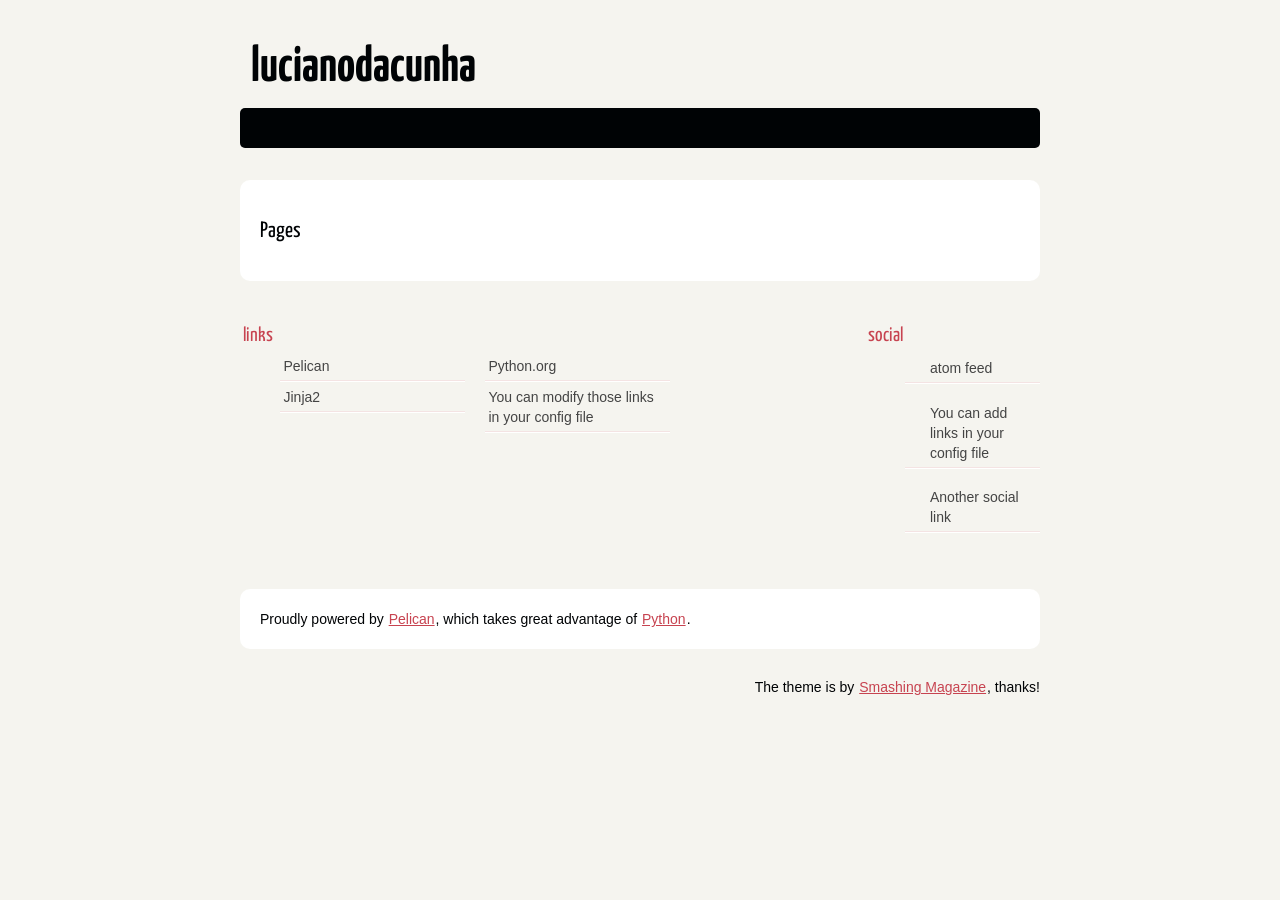
==== index.html @ 87c181a1 "Generate Pelican site" ====
<!DOCTYPE html>
<html lang="pt">
<head>
        <meta charset="utf-8" />
        <title>lucianodacunha</title>
        <link rel="stylesheet" href="/theme/css/main.css" />
        <link href="/feeds/all.atom.xml" type="application/atom+xml" rel="alternate" title="lucianodacunha Atom Feed" />

        <!--[if IE]>
            <script src="https://html5shiv.googlecode.com/svn/trunk/html5.js"></script>
        <![endif]-->
</head>

<body id="index" class="home">
        <header id="banner" class="body">
                <h1><a href="/">lucianodacunha </a></h1>
                <nav><ul>
                </ul></nav>
        </header><!-- /#banner -->
<section id="content" class="body">
<h2>Pages</h2>
</section>
        <section id="extras" class="body">
                <div class="blogroll">
                        <h2>links</h2>
                        <ul>
                            <li><a href="http://getpelican.com/">Pelican</a></li>
                            <li><a href="http://python.org/">Python.org</a></li>
                            <li><a href="http://jinja.pocoo.org/">Jinja2</a></li>
                            <li><a href="#">You can modify those links in your config file</a></li>
                        </ul>
                </div><!-- /.blogroll -->
                <div class="social">
                        <h2>social</h2>
                        <ul>
                            <li><a href="/feeds/all.atom.xml" type="application/atom+xml" rel="alternate">atom feed</a></li>

                            <li><a href="#">You can add links in your config file</a></li>
                            <li><a href="#">Another social link</a></li>
                        </ul>
                </div><!-- /.social -->
        </section><!-- /#extras -->

        <footer id="contentinfo" class="body">
                <address id="about" class="vcard body">
                Proudly powered by <a href="http://getpelican.com/">Pelican</a>, which takes great advantage of <a href="http://python.org">Python</a>.
                </address><!-- /#about -->

                <p>The theme is by <a href="http://coding.smashingmagazine.com/2009/08/04/designing-a-html-5-layout-from-scratch/">Smashing Magazine</a>, thanks!</p>
        </footer><!-- /#contentinfo -->

</body>
</html>
---- theme/css/main.css ----
/*
	Name: Smashing HTML5
	Date: July 2009
	Description: Sample layout for HTML5 and CSS3 goodness.
	Version: 1.0
	License: MIT <http://opensource.org/licenses/MIT>
	Licensed by: Smashing Media GmbH <http://www.smashingmagazine.com/>
	Original author: Enrique Ramírez <http://enrique-ramirez.com/>
*/

/* Imports */
@import url("reset.css");
@import url("pygment.css");
@import url("typogrify.css");
@import url(https://fonts.googleapis.com/css?family=Yanone+Kaffeesatz&subset=latin);

/***** Global *****/
/* Body */
body {
    background: #F5F4EF;
    color: #000305;
    font-size: 87.5%; /* Base font size: 14px */
    font-family: 'Trebuchet MS', Trebuchet, 'Lucida Sans Unicode', 'Lucida Grande', 'Lucida Sans', Arial, sans-serif;
    line-height: 1.429;
    margin: 0;
    padding: 0;
    text-align: left;
}

/* Headings */
h1 {font-size: 2em }
h2 {font-size: 1.571em}	/* 22px */
h3 {font-size: 1.429em}	/* 20px */
h4 {font-size: 1.286em}	/* 18px */
h5 {font-size: 1.143em}	/* 16px */
h6 {font-size: 1em}		/* 14px */

h1, h2, h3, h4, h5, h6 {
	font-weight: 400;
	line-height: 1.1;
	margin-bottom: .8em;
    font-family: 'Yanone Kaffeesatz', arial, serif;
}

h3, h4, h5, h6 { margin-top: .8em; }
	
hr { border: 2px solid #EEEEEE; }

/* Anchors */
a {outline: 0;}
a img {border: 0px; text-decoration: none;}
a:link, a:visited {
	color: #C74350;
	padding: 0 1px;
	text-decoration: underline;
}
a:hover, a:active {
	background-color: #C74350;
	color: #fff;
	text-decoration: none;
	text-shadow: 1px 1px 1px #333;
}

h1 a:hover {
    background-color: inherit
}
	
/* Paragraphs */
div.line-block,
p { margin-top: 1em;
    margin-bottom: 1em;}

strong, b {font-weight: bold;}
em, i {font-style: italic;}

/* Lists */
ul {
	list-style: outside disc;
	margin: 0em 0 0 1.5em;
}

ol {
	list-style: outside decimal;
	margin: 0em 0 0 1.5em;
}

li { margin-top: 0.5em;
     margin-bottom: 1em; }

.post-info {
    float:right;
    margin:10px;
    padding:5px;
}

.post-info p{
    margin-top: 1px;
    margin-bottom: 1px;
}

.readmore { float: right }

dl {margin: 0 0 1.5em 0;}
dt {font-weight: bold;}
dd {margin-left: 1.5em;}

pre{background-color:  rgb(238, 238, 238); padding: 10px; margin: 10px; overflow: auto;}

/* Quotes */
blockquote {
    margin: 20px;
    font-style: italic;
}
cite {}

q {}

div.note {
   float: right;
   margin: 5px;
   font-size: 85%;
   max-width: 300px;
}

/* Tables */
table {margin: .5em auto 1.5em auto; width: 98%;}
	
	/* Thead */
	thead th {padding: .5em .4em; text-align: left;}
	thead td {}

	/* Tbody */
	tbody td {padding: .5em .4em;}
	tbody th {}
	
	tbody .alt td {}
	tbody .alt th {}
	
	/* Tfoot */
	tfoot th {}
	tfoot td {}
	
/* HTML5 tags */
header, section, footer,
aside, nav, article, figure {
	display: block;
}

/***** Layout *****/
.body {clear: both; margin: 0 auto; width: 800px;}
img.right, figure.right {float: right; margin: 0 0 2em 2em;}
img.left, figure.left {float: left; margin: 0 2em 2em 0;}

/*
	Header
*****************/
#banner {
	margin: 0 auto;
	padding: 2.5em 0 0 0;
}

	/* Banner */
	#banner h1 {font-size: 3.571em; line-height: 0;}
	#banner h1 a:link, #banner h1 a:visited {
		color: #000305;
		display: block;
		font-weight: bold;
		margin: 0 0 .6em .2em;
		text-decoration: none;
	}
	#banner h1 a:hover, #banner h1 a:active {
		background: none;
		color: #C74350;
		text-shadow: none;
	}
	
	#banner h1 strong {font-size: 0.36em; font-weight: normal;}
	
	/* Main Nav */
	#banner nav {
		background: #000305;
		font-size: 1.143em;
		height: 40px;
		line-height: 30px;
		margin: 0 auto 2em auto;
		padding: 0;
		text-align: center;
		width: 800px;
		
		border-radius: 5px;
		-moz-border-radius: 5px;
		-webkit-border-radius: 5px;
	}
	
	#banner nav ul {list-style: none; margin: 0 auto; width: 800px;}
	#banner nav li {float: left; display: inline; margin: 0;}
	
	#banner nav a:link, #banner nav a:visited {
		color: #fff;
		display: inline-block;
		height: 30px;
		padding: 5px 1.5em;
		text-decoration: none;
	}
	#banner nav a:hover, #banner nav a:active,
	#banner nav .active a:link, #banner nav .active a:visited {
		background: #C74451;
		color: #fff;
		text-shadow: none !important;
	}
	
	#banner nav li:first-child a {
		border-top-left-radius: 5px;
		-moz-border-radius-topleft: 5px;
		-webkit-border-top-left-radius: 5px;
		
		border-bottom-left-radius: 5px;
		-moz-border-radius-bottomleft: 5px;
		-webkit-border-bottom-left-radius: 5px;
	}

/*
	Featured
*****************/
#featured {
	background: #fff;
	margin-bottom: 2em;
	overflow: hidden;
	padding: 20px;
	width: 760px;
	
	border-radius: 10px;
	-moz-border-radius: 10px;
	-webkit-border-radius: 10px;
}

#featured figure {
	border: 2px solid #eee;
	float: right;
	margin: 0.786em 2em 0 5em;
	width: 248px;
}
#featured figure img {display: block; float: right;}

#featured h2 {color: #C74451; font-size: 1.714em; margin-bottom: 0.333em;}
#featured h3 {font-size: 1.429em; margin-bottom: .5em;}

#featured h3 a:link, #featured h3 a:visited {color: #000305; text-decoration: none;}
#featured h3 a:hover, #featured h3 a:active {color: #fff;}

/*
	Body
*****************/
#content {
	background: #fff;
	margin-bottom: 2em;
	overflow: hidden;
	padding: 20px 20px;
	width: 760px;
	
	border-radius: 10px;
	-moz-border-radius: 10px;
	-webkit-border-radius: 10px;
}

/*
	Extras
*****************/
#extras {margin: 0 auto 3em auto; overflow: hidden;}

#extras ul {list-style: none; margin: 0;}
#extras li {border-bottom: 1px solid #fff;}
#extras h2 {
	color: #C74350;
	font-size: 1.429em;
	margin-bottom: .25em;
	padding: 0 3px;
}

#extras a:link, #extras a:visited {
	color: #444;
	display: block;
	border-bottom: 1px solid #F4E3E3;
	text-decoration: none;
	padding: .3em .25em;
}

#extras a:hover, #extras a:active {color: #fff;}

	/* Blogroll */
	#extras .blogroll {
		float: left;
		width: 615px;
	}
	
	#extras .blogroll li {float: left; margin: 0 20px 0 0; width: 185px;}
	
	/* Social */
	#extras .social {
		float: right;
		width: 175px;
	}
	
	#extras div[class='social'] a {
		background-repeat: no-repeat;
		background-position: 3px 6px;
		padding-left: 25px;
	}
	
		/* Icons */
		.social a[href*='about.me'] {background-image: url('../images/icons/aboutme.png');}
		.social a[href*='bitbucket.org'] {background-image: url('../images/icons/bitbucket.png');}
		.social a[href*='delicious.com'] {background-image: url('../images/icons/delicious.png');}
		.social a[href*='digg.com'] {background-image: url('../images/icons/digg.png');}
		.social a[href*='facebook.com'] {background-image: url('../images/icons/facebook.png');}
		.social a[href*='gitorious.org'] {background-image: url('../images/icons/gitorious.png');}
		.social a[href*='github.com'],
		.social a[href*='git.io'] {
			background-image: url('../images/icons/github.png');
			background-size: 16px 16px;
		}
		.social a[href*='gittip.com'] {background-image: url('../images/icons/gittip.png');}
		.social a[href*='plus.google.com'] {background-image: url('../images/icons/google-plus.png');}
		.social a[href*='groups.google.com'] {background-image: url('../images/icons/google-groups.png');}
		.social a[href*='news.ycombinator.com'],
		.social a[href*='hackernewsers.com'] {background-image: url('../images/icons/hackernews.png');}
		.social a[href*='last.fm'], .social a[href*='lastfm.'] {background-image: url('../images/icons/lastfm.png');}
		.social a[href*='linkedin.com'] {background-image: url('../images/icons/linkedin.png');}
		.social a[href*='reddit.com'] {background-image: url('../images/icons/reddit.png');}
		.social a[type$='atom+xml'], .social a[type$='rss+xml'] {background-image: url('../images/icons/rss.png');}
		.social a[href*='slideshare.net'] {background-image: url('../images/icons/slideshare.png');}
		.social a[href*='speakerdeck.com'] {background-image: url('../images/icons/speakerdeck.png');}
		.social a[href*='stackoverflow.com'] {background-image: url('../images/icons/stackoverflow.png');}
		.social a[href*='twitter.com'] {background-image: url('../images/icons/twitter.png');}
		.social a[href*='vimeo.com'] {background-image: url('../images/icons/vimeo.png');}
		.social a[href*='youtube.com'] {background-image: url('../images/icons/youtube.png');}

/*
	About
*****************/
#about {
	background: #fff;
	font-style: normal;
	margin-bottom: 2em;
	overflow: hidden;
	padding: 20px;
	text-align: left;
	width: 760px;
	
	border-radius: 10px;
	-moz-border-radius: 10px;
	-webkit-border-radius: 10px;
}

#about .primary {float: left; width: 165px;}
#about .primary strong {color: #C64350; display: block; font-size: 1.286em;}
#about .photo {float: left; margin: 5px 20px;}

#about .url:link, #about .url:visited {text-decoration: none;}

#about .bio {float: right; width: 500px;}

/*
	Footer
*****************/
#contentinfo {padding-bottom: 2em; text-align: right;}

/***** Sections *****/
/* Blog */
.hentry {
	display: block;
	clear: both;
	border-bottom: 1px solid #eee;
	padding: 1.5em 0;
}
li:last-child .hentry, #content > .hentry {border: 0; margin: 0;}
#content > .hentry {padding: 1em 0;}
.hentry img{display : none ;}
.entry-title {font-size: 3em; margin-bottom: 10px; margin-top: 0;}
.entry-title a:link, .entry-title a:visited {text-decoration: none; color: #333;}
.entry-title a:visited {background-color: #fff;}

.hentry .post-info * {font-style: normal;}

	/* Content */
	.hentry footer {margin-bottom: 2em;}
	.hentry footer address {display: inline;}
	#posts-list footer address {display: block;}

	/* Blog Index */
	#posts-list {list-style: none; margin: 0;}
	#posts-list .hentry {padding-left: 10px; position: relative;}
	
	#posts-list footer {
		left: 10px;
		position: relative;
        float: left;
		top: 0.5em;
		width: 190px;
	}
	
	/* About the Author */
	#about-author {
		background: #f9f9f9;
		clear: both;
		font-style: normal;
		margin: 2em 0;
		padding: 10px 20px 15px 20px;
		
		border-radius: 5px;
		-moz-border-radius: 5px;
		-webkit-border-radius: 5px;
	}
	
	#about-author strong {
		color: #C64350;
		clear: both;
		display: block;
		font-size: 1.429em;
	}
	
	#about-author .photo {border: 1px solid #ddd; float: left; margin: 5px 1em 0 0;}
	
	/* Comments */
	#comments-list {list-style: none; margin: 0 1em;}
	#comments-list blockquote {
		background: #f8f8f8;
		clear: both;
		font-style: normal;
		margin: 0;
		padding: 15px 20px;
		
		border-radius: 5px;
		-moz-border-radius: 5px;
		-webkit-border-radius: 5px;
	}
	#comments-list footer {color: #888; padding: .5em 1em 0 0; text-align: right;}
	
	#comments-list li:nth-child(2n) blockquote {background: #F5f5f5;}
	
	/* Add a Comment */
	#add-comment label {clear: left; float: left; text-align: left; width: 150px;}
	#add-comment input[type='text'],
	#add-comment input[type='email'],
	#add-comment input[type='url'] {float: left; width: 200px;}
	
	#add-comment textarea {float: left; height: 150px; width: 495px;}
	
	#add-comment p.req {clear: both; margin: 0 .5em 1em 0; text-align: right;}
	
	#add-comment input[type='submit'] {float: right; margin: 0 .5em;}
	#add-comment * {margin-bottom: .5em;}
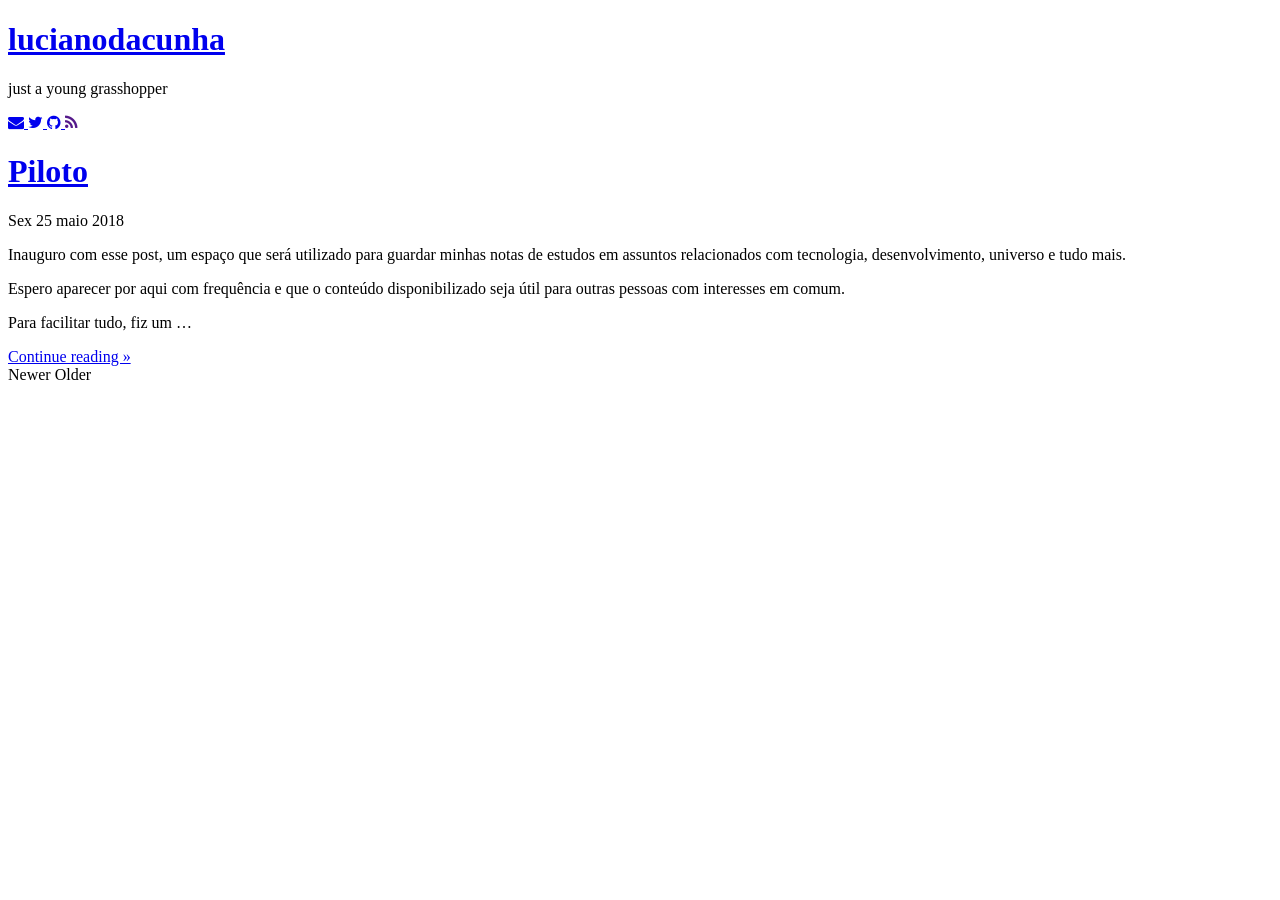
==== commit ed40e19a: "Generate Pelican site" ====
--- a/index.html
+++ b/index.html
@@ -1,53 +1,87 @@
 <!DOCTYPE html>
-<html lang="pt">
-<head>
-        <meta charset="utf-8" />
-        <title>lucianodacunha</title>
-        <link rel="stylesheet" href="/theme/css/main.css" />
-        <link href="/feeds/all.atom.xml" type="application/atom+xml" rel="alternate" title="lucianodacunha Atom Feed" />
+<html lang="pt" prefix="og: http://ogp.me/ns#">
+	<head>
+		<link href="http://gmpg.org/xfn/11" rel="profile">
+		<meta http-equiv="X-UA-Compatible" content="IE=edge">
+		<meta http-equiv="content-type" content="text/html; charset=utf-8">
 
-        <!--[if IE]>
-            <script src="https://html5shiv.googlecode.com/svn/trunk/html5.js"></script>
-        <![endif]-->
-</head>
+		<!-- Metadata -->
+			<meta name="description" content="just a young grasshopper" />
+			<meta property="og:description" content="just a young grasshopper" />
+			<meta property="og:title" content="lucianodacunha" />
+			<meta property="og:type" content="website" />
+			<meta property="og:url" content="lucianodacunha.github.io" />
+		<meta property="og:image" content="lucianodacunha.github.io/images/" />
 
-<body id="index" class="home">
-        <header id="banner" class="body">
-                <h1><a href="/">lucianodacunha </a></h1>
-                <nav><ul>
-                </ul></nav>
-        </header><!-- /#banner -->
-<section id="content" class="body">
-<h2>Pages</h2>
-</section>
-        <section id="extras" class="body">
-                <div class="blogroll">
-                        <h2>links</h2>
-                        <ul>
-                            <li><a href="http://getpelican.com/">Pelican</a></li>
-                            <li><a href="http://python.org/">Python.org</a></li>
-                            <li><a href="http://jinja.pocoo.org/">Jinja2</a></li>
-                            <li><a href="#">You can modify those links in your config file</a></li>
-                        </ul>
-                </div><!-- /.blogroll -->
-                <div class="social">
-                        <h2>social</h2>
-                        <ul>
-                            <li><a href="/feeds/all.atom.xml" type="application/atom+xml" rel="alternate">atom feed</a></li>
+		<!-- Enable responsiveness on mobile devices-->
+		<meta name="viewport" content="width=device-width, initial-scale=1.0, maximum-scale=1">
 
-                            <li><a href="#">You can add links in your config file</a></li>
-                            <li><a href="#">Another social link</a></li>
-                        </ul>
-                </div><!-- /.social -->
-        </section><!-- /#extras -->
+		<title>lucianodacunha</title>
 
-        <footer id="contentinfo" class="body">
-                <address id="about" class="vcard body">
-                Proudly powered by <a href="http://getpelican.com/">Pelican</a>, which takes great advantage of <a href="http://python.org">Python</a>.
-                </address><!-- /#about -->
+		<!-- CSS -->
+		<link href="//fonts.googleapis.com/" rel="dns-prefetch">
+		<link href="//fonts.googleapis.com/css?family=Droid+Serif:400,700,400italic|Abril+Fatface|PT+Sans:400,400italic,700&amp;subset=latin,latin-ext" rel="stylesheet">
 
-                <p>The theme is by <a href="http://coding.smashingmagazine.com/2009/08/04/designing-a-html-5-layout-from-scratch/">Smashing Magazine</a>, thanks!</p>
-        </footer><!-- /#contentinfo -->
+		<link rel="stylesheet" href="lucianodacunha.github.io/theme/css/poole.css" />
+		<link rel="stylesheet" href="lucianodacunha.github.io/theme/css/hyde.css" />
+		<link rel="stylesheet" href="lucianodacunha.github.io/theme/css/syntax.css" />
+		<link rel="stylesheet" href="lucianodacunha.github.io/theme/css/style.css" />
+		<link rel="stylesheet" href="https://maxcdn.bootstrapcdn.com/font-awesome/4.4.0/css/font-awesome.min.css">
 
-</body>
+		<!-- RSS -->
+		<link rel="alternate" type="application/rss+xml" title="RSS" href="/atom.xml">
+	</head>
+
+	<body class="theme-base-0d">
+<div class="sidebar">
+	<div class="container sidebar-sticky">
+		<div class="sidebar-about">
+
+			<h1>
+				<a href="/">
+					lucianodacunha
+				</a>
+			</h1>
+			<p class="lead"></p>
+			<p class="lead">just a young grasshopper </p>
+			<p></p>
+		</div>
+		<nav class="sidebar-nav">
+					<a class="sidebar-nav-item" href="mailto:lucianodacunha.net@gmail.com">
+						<i class="fa fa-envelope"></i>
+					</a>
+					<a class="sidebar-nav-item" href="https://twitter.com/lucianodacunha">
+						<i class="fa fa-twitter"></i>
+					</a>
+					<a class="sidebar-nav-item" href="https://github.com/lucianodacunha">
+						<i class="fa fa-github"></i>
+					</a>
+			<a class="sidebar-nav-item" href="">
+				<i class="fa fa-feed"></i>
+			</a>
+		</nav>
+	</div>
+</div>		<div class="content container">
+	<div class="posts">
+			<div class="post">
+				<h1 class="post-title" href="lucianodacunha.github.io/piloto.html#piloto">
+					<a href="lucianodacunha.github.io/piloto.html#piloto">Piloto</a>
+				</h1>
+				<span class="post-date">Sex 25 maio 2018</span>
+				<p>
+					<p>Inauguro com esse post, um espaço que será utilizado para guardar minhas notas de estudos em assuntos relacionados com tecnologia, desenvolvimento, universo e tudo mais.</p>
+<p>Espero aparecer por aqui com frequência e que o conteúdo disponibilizado seja útil para outras pessoas com interesses em comum.</p>
+<p>Para facilitar tudo, fiz um …</p>
+				</p>
+				<a class="read-more" href="piloto.html">Continue reading »</a>
+			</div>
+	</div>
+	<div class="pagination">
+
+		<span class="pagination-item older">Newer</span>
+
+		<span class="pagination-item newer">Older</span>
+	</div>
+		</div>
+	</body>
 </html>
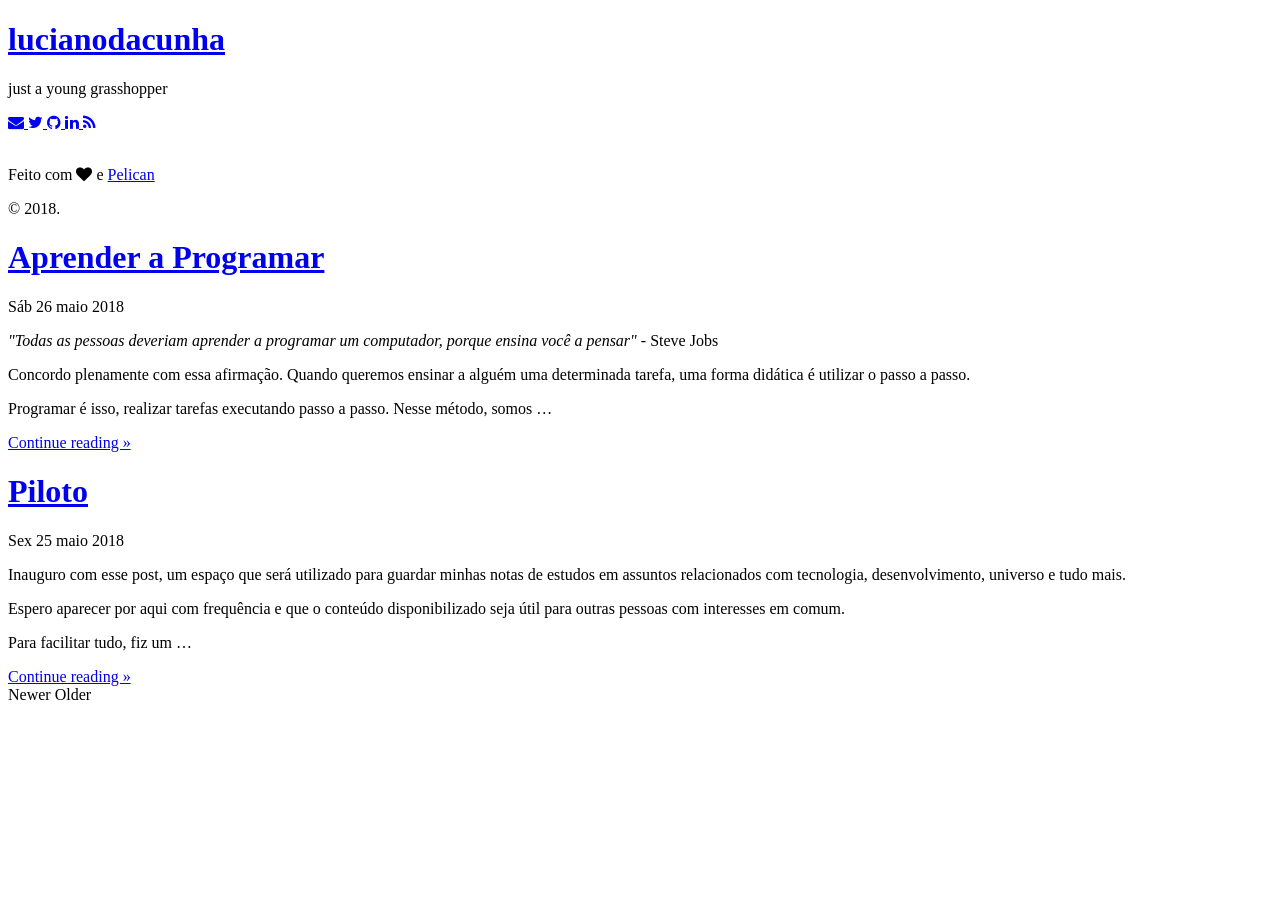
==== commit 05d7c38f: "Generate Pelican site" ====
--- a/index.html
+++ b/index.html
@@ -46,23 +46,52 @@
 			<p class="lead">just a young grasshopper </p>
 			<p></p>
 		</div>
-		<nav class="sidebar-nav">
-					<a class="sidebar-nav-item" href="mailto:lucianodacunha.net@gmail.com">
-						<i class="fa fa-envelope"></i>
-					</a>
-					<a class="sidebar-nav-item" href="https://twitter.com/lucianodacunha">
-						<i class="fa fa-twitter"></i>
-					</a>
-					<a class="sidebar-nav-item" href="https://github.com/lucianodacunha">
-						<i class="fa fa-github"></i>
-					</a>
-			<a class="sidebar-nav-item" href="">
-				<i class="fa fa-feed"></i>
-			</a>
-		</nav>
+        <div class="navbar">
+            <nav class="sidebar-nav">
+                        <a class="sidebar-nav-item" href="mailto:lucianodacunha.net_at_gmail.com">
+                            <i class="fa fa-envelope"></i>
+                        </a>
+                        <a class="sidebar-nav-item" href="https://twitter.com/lucianodacunha">
+                            <i class="fa fa-twitter"></i>
+                        </a>
+                        <a class="sidebar-nav-item" href="https://github.com/lucianodacunha">
+                            <i class="fa fa-github"></i>
+                        </a>
+                        <a class="sidebar-nav-item" href="#">
+                            <i class="fa fa-linkedin"></i>
+                        </a>
+                <a class="sidebar-nav-item" href="feeds.rss">
+                    <i class="fa fa-feed"></i>
+                </a>
+            </nav>
+        </div>
+        <br />
+		<div class="copyleft">
+			<p>Feito com <i class="fa fa-heart" aria-hidden="true"></i> e
+			    <a href="https://blog.getpelican.com/">Pelican</a>
+            </p>
+            <p>
+			    <span class="copyleft-mirror">©</span> 2018.
+            </p>
+		</div>
 	</div>
 </div>		<div class="content container">
 	<div class="posts">
+			<div class="post">
+				<h1 class="post-title" href="lucianodacunha.github.io/aprender-a-programar.html#aprender-a-programar">
+					<a href="lucianodacunha.github.io/aprender-a-programar.html#aprender-a-programar">Aprender a Programar</a>
+				</h1>
+				<span class="post-date">Sáb 26 maio 2018</span>
+				<p>
+					<p><em>"Todas as pessoas deveriam aprender a programar um computador, porque ensina
+você a pensar"</em> - Steve Jobs</p>
+<p>Concordo plenamente com essa afirmação. Quando queremos ensinar a alguém uma
+determinada tarefa, uma forma didática é utilizar o passo a passo.</p>
+<p>Programar é isso, realizar tarefas executando passo a passo. Nesse método,
+somos …</p>
+				</p>
+				<a class="read-more" href="aprender-a-programar.html">Continue reading »</a>
+			</div>
 			<div class="post">
 				<h1 class="post-title" href="lucianodacunha.github.io/piloto.html#piloto">
 					<a href="lucianodacunha.github.io/piloto.html#piloto">Piloto</a>
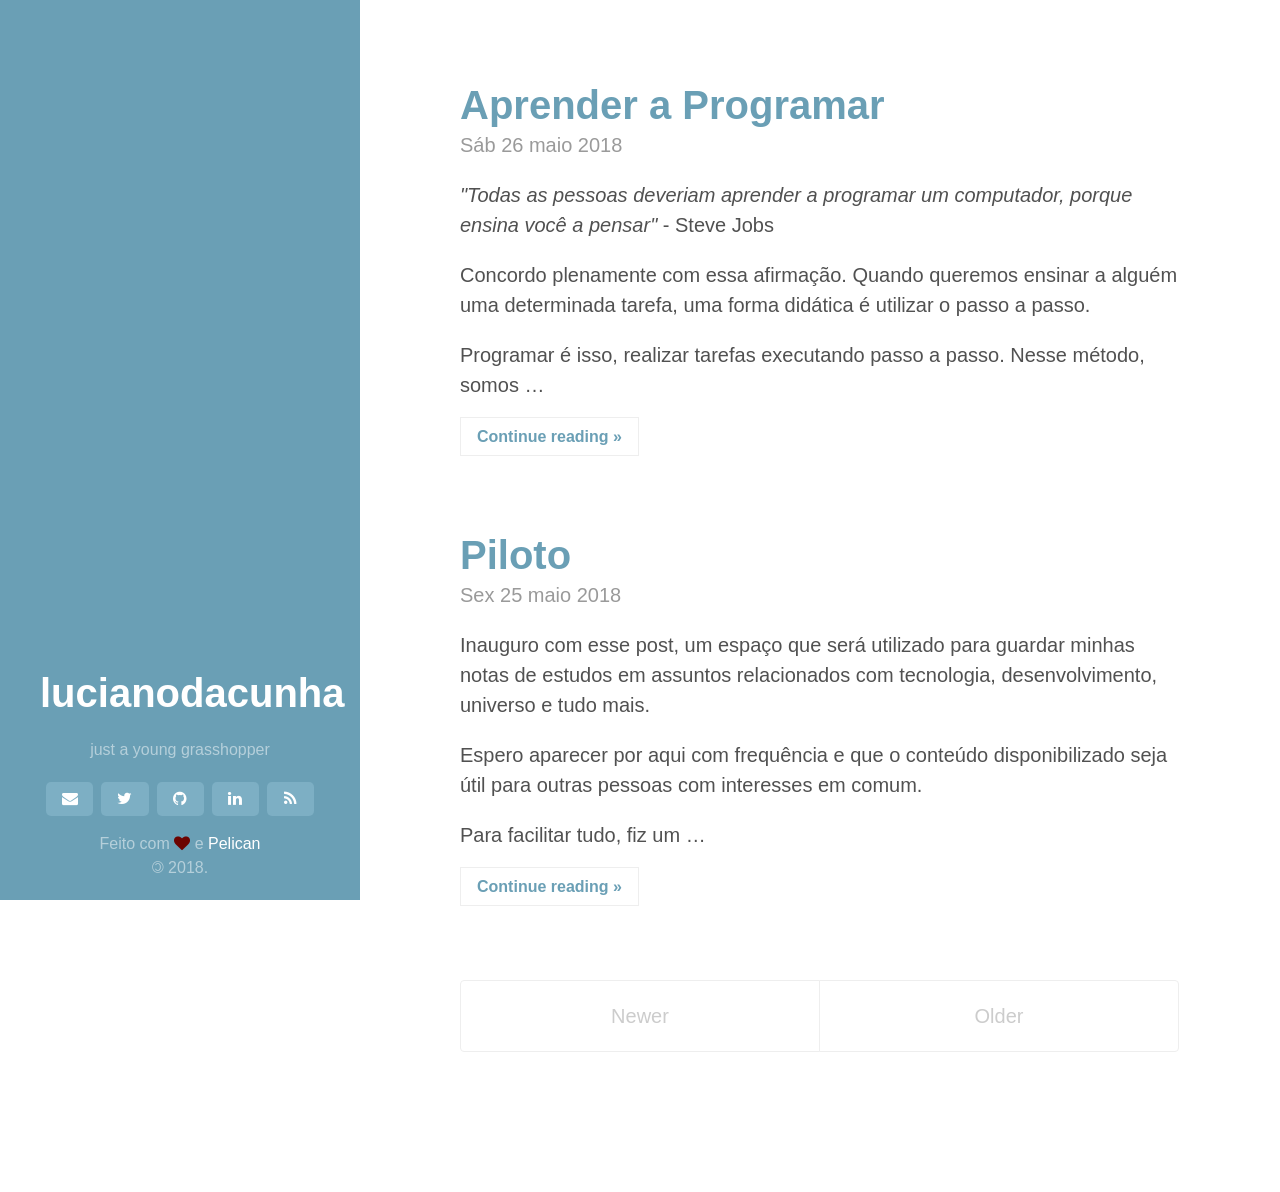
==== commit a22b4872: "Generate Pelican site" ====
--- a/index.html
+++ b/index.html
@@ -10,8 +10,8 @@
 			<meta property="og:description" content="just a young grasshopper" />
 			<meta property="og:title" content="lucianodacunha" />
 			<meta property="og:type" content="website" />
-			<meta property="og:url" content="lucianodacunha.github.io" />
-		<meta property="og:image" content="lucianodacunha.github.io/images/" />
+			<meta property="og:url" content="" />
+		<meta property="og:image" content="/images/" />
 
 		<!-- Enable responsiveness on mobile devices-->
 		<meta name="viewport" content="width=device-width, initial-scale=1.0, maximum-scale=1">
@@ -22,10 +22,10 @@
 		<link href="//fonts.googleapis.com/" rel="dns-prefetch">
 		<link href="//fonts.googleapis.com/css?family=Droid+Serif:400,700,400italic|Abril+Fatface|PT+Sans:400,400italic,700&amp;subset=latin,latin-ext" rel="stylesheet">
 
-		<link rel="stylesheet" href="lucianodacunha.github.io/theme/css/poole.css" />
-		<link rel="stylesheet" href="lucianodacunha.github.io/theme/css/hyde.css" />
-		<link rel="stylesheet" href="lucianodacunha.github.io/theme/css/syntax.css" />
-		<link rel="stylesheet" href="lucianodacunha.github.io/theme/css/style.css" />
+		<link rel="stylesheet" href="/theme/css/poole.css" />
+		<link rel="stylesheet" href="/theme/css/hyde.css" />
+		<link rel="stylesheet" href="/theme/css/syntax.css" />
+		<link rel="stylesheet" href="/theme/css/style.css" />
 		<link rel="stylesheet" href="https://maxcdn.bootstrapcdn.com/font-awesome/4.4.0/css/font-awesome.min.css">
 
 		<!-- RSS -->
@@ -78,8 +78,8 @@
 </div>		<div class="content container">
 	<div class="posts">
 			<div class="post">
-				<h1 class="post-title" href="lucianodacunha.github.io/aprender-a-programar.html#aprender-a-programar">
-					<a href="lucianodacunha.github.io/aprender-a-programar.html#aprender-a-programar">Aprender a Programar</a>
+				<h1 class="post-title" href="/aprender-a-programar.html#aprender-a-programar">
+					<a href="/aprender-a-programar.html#aprender-a-programar">Aprender a Programar</a>
 				</h1>
 				<span class="post-date">Sáb 26 maio 2018</span>
 				<p>
@@ -93,8 +93,8 @@
 				<a class="read-more" href="aprender-a-programar.html">Continue reading »</a>
 			</div>
 			<div class="post">
-				<h1 class="post-title" href="lucianodacunha.github.io/piloto.html#piloto">
-					<a href="lucianodacunha.github.io/piloto.html#piloto">Piloto</a>
+				<h1 class="post-title" href="/piloto.html#piloto">
+					<a href="/piloto.html#piloto">Piloto</a>
 				</h1>
 				<span class="post-date">Sex 25 maio 2018</span>
 				<p>
--- a/theme/css/poole.css
+++ b/theme/css/poole.css
@@ -0,0 +1,437 @@
+/*
+ *                        ___
+ *                       /\_ \
+ *  _____     ___     ___\//\ \      __
+ * /\ '__`\  / __`\  / __`\\ \ \   /'__`\
+ * \ \ \_\ \/\ \_\ \/\ \_\ \\_\ \_/\  __/
+ *  \ \ ,__/\ \____/\ \____//\____\ \____\
+ *   \ \ \/  \/___/  \/___/ \/____/\/____/
+ *    \ \_\
+ *     \/_/
+ *
+ * Designed, built, and released under MIT license by @mdo. Learn more at
+ * https://github.com/poole/poole.
+ */
+
+
+/*
+ * Contents
+ *
+ * Body resets
+ * Custom type
+ * Messages
+ * Container
+ * Masthead
+ * Posts and pages
+ * Pagination
+ * Reverse layout
+ * Themes
+ */
+
+
+/*
+ * Body resets
+ *
+ * Update the foundational and global aspects of the page.
+ */
+
+* {
+  -webkit-box-sizing: border-box;
+     -moz-box-sizing: border-box;
+          box-sizing: border-box;
+}
+
+html,
+body {
+  margin: 0;
+  padding: 0;
+}
+
+html {
+  font-family: "Helvetica Neue", Helvetica, Arial, sans-serif;
+  font-size: 16px;
+  line-height: 1.5;
+}
+@media (min-width: 38em) {
+  html {
+    font-size: 20px;
+  }
+}
+
+body {
+  color: #515151;
+  background-color: #fff;
+  -webkit-text-size-adjust: 100%;
+      -ms-text-size-adjust: 100%;
+}
+
+/* No `:visited` state is required by default (browsers will use `a`) */
+a {
+  color: #268bd2;
+  text-decoration: none;
+}
+a strong {
+  color: inherit;
+}
+/* `:focus` is linked to `:hover` for basic accessibility */
+a:hover,
+a:focus {
+  text-decoration: underline;
+}
+
+/* Headings */
+h1, h2, h3, h4, h5, h6 {
+  margin-bottom: .5rem;
+  font-weight: bold;
+  line-height: 1.25;
+  color: #313131;
+  text-rendering: optimizeLegibility;
+}
+h1 {
+  font-size: 2rem;
+}
+h2 {
+  margin-top: 1rem;
+  font-size: 1.5rem;
+}
+h3 {
+  margin-top: 1.5rem;
+  font-size: 1.25rem;
+}
+h4, h5, h6 {
+  margin-top: 1rem;
+  font-size: 1rem;
+}
+
+/* Body text */
+p {
+  margin-top: 0;
+  margin-bottom: 1rem;
+}
+
+strong {
+  color: #303030;
+}
+
+
+/* Lists */
+ul, ol, dl {
+  margin-top: 0;
+  margin-bottom: 1rem;
+}
+
+dt {
+  font-weight: bold;
+}
+dd {
+  margin-bottom: .5rem;
+}
+
+/* Misc */
+hr {
+  position: relative;
+  margin: 1.5rem 0;
+  border: 0;
+  border-top: 1px solid #eee;
+  border-bottom: 1px solid #fff;
+}
+
+abbr {
+  font-size: 85%;
+  font-weight: bold;
+  color: #555;
+  text-transform: uppercase;
+}
+abbr[title] {
+  cursor: help;
+  border-bottom: 1px dotted #e5e5e5;
+}
+
+/* Code */
+code,
+pre {
+  font-family: Menlo, Monaco, "Courier New", monospace;
+}
+code {
+  padding: .25em .5em;
+  font-size: 85%;
+  color: #bf616a;
+  background-color: #f9f9f9;
+  border-radius: 3px;
+}
+pre {
+  display: block;
+  margin-top: 0;
+  margin-bottom: 1rem;
+  padding: 1rem;
+  font-size: .8rem;
+  line-height: 1.4;
+  white-space: pre;
+  white-space: pre-wrap;
+  word-break: break-all;
+  word-wrap: break-word;
+  background-color: #f9f9f9;
+}
+pre code {
+  padding: 0;
+  font-size: 100%;
+  color: inherit;
+  background-color: transparent;
+}
+
+/* Pygments via Jekyll */
+.highlight {
+  margin-bottom: 1rem;
+  border-radius: 4px;
+}
+.highlight pre {
+  margin-bottom: 0;
+}
+
+/* Gist via GitHub Pages */
+.gist .gist-file {
+  font-family: Menlo, Monaco, "Courier New", monospace !important;
+}
+.gist .markdown-body {
+  padding: 15px;
+}
+.gist pre {
+  padding: 0;
+  background-color: transparent;
+}
+.gist .gist-file .gist-data {
+  font-size: .8rem !important;
+  line-height: 1.4;
+}
+.gist code {
+  padding: 0;
+  color: inherit;
+  background-color: transparent;
+  border-radius: 0;
+}
+
+/* Quotes */
+blockquote {
+  padding: .5rem 1rem;
+  margin: .8rem 0;
+  color: #7a7a7a;
+  border-left: .25rem solid #e5e5e5;
+}
+blockquote p:last-child {
+  margin-bottom: 0;
+}
+@media (min-width: 30em) {
+  blockquote {
+    padding-right: 5rem;
+    padding-left: 1.25rem;
+  }
+}
+
+img {
+  display: block;
+  max-width: 100%;
+  margin: 0 0 1rem;
+  border-radius: 5px;
+}
+
+/* Tables */
+table {
+  margin-bottom: 1rem;
+  width: 100%;
+  border: 1px solid #e5e5e5;
+  border-collapse: collapse;
+}
+td,
+th {
+  padding: .25rem .5rem;
+  border: 1px solid #e5e5e5;
+}
+tbody tr:nth-child(odd) td,
+tbody tr:nth-child(odd) th {
+  background-color: #f9f9f9;
+}
+
+
+/*
+ * Custom type
+ *
+ * Extend paragraphs with `.lead` for larger introductory text.
+ */
+
+.lead {
+  font-size: 1.25rem;
+  font-weight: 300;
+}
+
+
+/*
+ * Messages
+ *
+ * Show alert messages to users. You may add it to single elements like a `<p>`,
+ * or to a parent if there are multiple elements to show.
+ */
+
+.message {
+  margin-bottom: 1rem;
+  padding: 1rem;
+  color: #717171;
+  background-color: #f9f9f9;
+}
+
+
+/*
+ * Container
+ *
+ * Center the page content.
+ */
+
+.container {
+  max-width: 38rem;
+  padding-left:  1rem;
+  padding-right: 1rem;
+  margin-left:  auto;
+  margin-right: auto;
+}
+
+
+/*
+ * Masthead
+ *
+ * Super small header above the content for site name and short description.
+ */
+
+.masthead {
+  padding-top:    1rem;
+  padding-bottom: 1rem;
+  margin-bottom: 3rem;
+}
+.masthead-title {
+  margin-top: 0;
+  margin-bottom: 0;
+  color: #505050;
+}
+.masthead-title a {
+  color: #505050;
+}
+.masthead-title small {
+  font-size: 75%;
+  font-weight: 400;
+  color: #c0c0c0;
+  letter-spacing: 0;
+}
+
+
+/*
+ * Posts and pages
+ *
+ * Each post is wrapped in `.post` and is used on default and post layouts. Each
+ * page is wrapped in `.page` and is only used on the page layout.
+ */
+
+.page,
+.post {
+  margin-bottom: 4em;
+}
+
+/* Blog post or page title */
+.page-title,
+.post-title,
+.post-title a {
+  color: #303030;
+}
+.page-title,
+.post-title {
+  margin-top: 0;
+}
+
+/* Meta data line below post title */
+.post-date {
+  display: block;
+  margin-top: -.5rem;
+  margin-bottom: 1rem;
+  color: #9a9a9a;
+}
+
+/* Related posts */
+.related {
+  padding-top: 2rem;
+  padding-bottom: 2rem;
+  border-top: 1px solid #eee;
+}
+.related-posts {
+  padding-left: 0;
+  list-style: none;
+}
+.related-posts h3 {
+  margin-top: 0;
+}
+.related-posts li small {
+  font-size: 75%;
+  color: #999;
+}
+.related-posts li a:hover {
+  color: #268bd2;
+  text-decoration: none;
+}
+.related-posts li a:hover small {
+  color: inherit;
+}
+
+.read-more {
+  padding: .5rem .8rem;
+  border: 1px solid #eee;
+  font-size: .8rem;
+  margin-top: 1rem;
+  font-weight: bold;
+}
+
+/*
+ * Pagination
+ *
+ * Super lightweight (HTML-wise) blog pagination. `span`s are provide for when
+ * there are no more previous or next posts to show.
+ */
+
+.pagination {
+  overflow: hidden; /* clearfix */
+  margin-left: -1rem;
+  margin-right: -1rem;
+  font-family: "PT Sans", Helvetica, Arial, sans-serif;
+  color: #ccc;
+  text-align: center;
+}
+
+/* Pagination items can be `span`s or `a`s */
+.pagination-item {
+  display: block;
+  padding: 1rem;
+  border: 1px solid #eee;
+}
+.pagination-item:first-child {
+  margin-bottom: -1px;
+}
+
+/* Only provide a hover state for linked pagination items */
+a.pagination-item:hover {
+  background-color: #f5f5f5;
+}
+
+@media (min-width: 30em) {
+  .pagination {
+    margin: 3rem 0;
+  }
+  .pagination-item {
+    float: left;
+    width: 50%;
+  }
+  .pagination-item:first-child {
+    margin-bottom: 0;
+    border-top-left-radius:    4px;
+    border-bottom-left-radius: 4px;
+  }
+  .pagination-item:last-child {
+    margin-left: -1px;
+    border-top-right-radius:    4px;
+    border-bottom-right-radius: 4px;
+  }
+}
--- a/theme/css/hyde.css
+++ b/theme/css/hyde.css
@@ -0,0 +1,277 @@
+/*
+ *  __                  __
+ * /\ \                /\ \
+ * \ \ \___   __  __   \_\ \     __
+ *  \ \  _ `\/\ \/\ \  /'_` \  /'__`\
+ *   \ \ \ \ \ \ \_\ \/\ \_\ \/\  __/
+ *    \ \_\ \_\/`____ \ \___,_\ \____\
+ *     \/_/\/_/`/___/> \/__,_ /\/____/
+ *                /\___/
+ *                \/__/
+ *
+ * Designed, built, and released under MIT license by @mdo. Learn more at
+ * https://github.com/poole/hyde.
+ */
+
+
+/*
+ * Contents
+ *
+ * Global resets
+ * Sidebar
+ * Container
+ * Reverse layout
+ * Themes
+ */
+
+
+/*
+ * Global resets
+ *
+ * Update the foundational and global aspects of the page.
+ */
+
+html {
+  font-family: "PT Sans", Helvetica, Arial, sans-serif;
+}
+@media (min-width: 48em) {
+  html {
+    font-size: 16px;
+  }
+}
+@media (min-width: 58em) {
+  html {
+    font-size: 20px;
+  }
+}
+
+
+/*
+ * Sidebar
+ *
+ * Flexible banner for housing site name, intro, and "footer" content. Starts
+ * out above content in mobile and later moves to the side with wider viewports.
+ */
+
+.sidebar {
+  text-align: center;
+  padding: 2rem 1rem;
+  color: rgba(255,255,255,.5);
+  background-color: #202020;
+}
+@media (min-width: 48em) {
+  .sidebar {
+    position: fixed;
+    top: 0;
+    left: 0;
+    bottom: 0;
+    width: 18rem;
+    text-align: center;
+  }
+}
+
+/* Sidebar links */
+.sidebar a {
+  color: #fff;
+}
+
+/* About section */
+
+.sidebar-about h1 {
+  color: #fff;
+  margin-top: 0;
+  font-family: "Abril Fatface", serif;
+  font-size: 3rem;
+}
+
+.sidebar-about .lead {
+  font-size: .8rem;
+}
+
+.sidebar-about .profile-picture {
+  margin: 0 auto;
+  border-radius: 50%;
+  border: 2px solid #5b8da2;
+  max-width: 5rem;
+}
+
+/* Sidebar nav */
+.sidebar-nav {
+  margin-bottom: 1rem;
+  padding-left: 2px;
+}
+.sidebar-nav-item {
+  display: block;
+  padding: .25rem 0.5rem;
+  background: #7dafc4;
+  margin: 0 .2rem;
+  border-radius: .25rem;
+  text-transform: uppercase;
+  font-size: .8rem;
+  font-weight: bold;
+  float: left;
+  width: 17%;
+}
+a.sidebar-nav-item:hover,
+a.sidebar-nav-item:focus {
+  background: #6096ac;
+  text-decoration: none;
+}
+.sidebar-nav-item.active {
+  color: #6096ac;
+  background: #fff;
+}
+a.sidebar-nav-item.active:hover,
+a.sidebar-nav-item.active:focus {
+  color: #fff;
+}
+
+/* Sticky sidebar
+ *
+ * Add the `sidebar-sticky` class to the sidebar's container to affix it the
+ * contents to the bottom of the sidebar in tablets and up.
+ */
+
+@media (min-width: 48em) {
+  .sidebar-sticky {
+    position: absolute;
+    right:  1rem;
+    bottom: 1rem;
+    left:   1rem;
+  }
+}
+
+
+/* Container
+ *
+ * Align the contents of the site above the proper threshold with some margin-fu
+ * with a 25%-wide `.sidebar`.
+ */
+
+.content {
+  padding-top:    4rem;
+  padding-bottom: 4rem;
+}
+
+@media (min-width: 48em) {
+  .content {
+    max-width: 38rem;
+    margin-left: 20rem;
+    margin-right: 2rem;
+  }
+}
+
+@media (min-width: 64em) {
+  .content {
+    margin-left: 22rem;
+    margin-right: 4rem;
+  }
+}
+
+
+/*
+ * Reverse layout
+ *
+ * Flip the orientation of the page by placing the `.sidebar` on the right.
+ */
+
+@media (min-width: 48em) {
+  .layout-reverse .sidebar {
+    left: auto;
+    right: 0;
+  }
+  .layout-reverse .content {
+    margin-left: 2rem;
+    margin-right: 20rem;
+  }
+}
+
+@media (min-width: 64em) {
+  .layout-reverse .content {
+    margin-left: 4rem;
+    margin-right: 22rem;
+  }
+}
+
+
+
+/*
+ * Themes
+ *
+ * As of v1.1, Hyde includes optional themes to color the sidebar and links
+ * within blog posts. To use, add the class of your choosing to the `body`.
+ */
+
+/* Base16 (http://chriskempson.github.io/base16/#default) */
+
+/* Red */
+.theme-base-08 .sidebar {
+  background-color: #ac4142;
+}
+.theme-base-08 .content a,
+.theme-base-08 .related-posts li a:hover {
+  color: #ac4142;
+}
+
+/* Orange */
+.theme-base-09 .sidebar {
+  background-color: #d28445;
+}
+.theme-base-09 .content a,
+.theme-base-09 .related-posts li a:hover {
+  color: #d28445;
+}
+
+/* Yellow */
+.theme-base-0a .sidebar {
+  background-color: #f4bf75;
+}
+.theme-base-0a .content a,
+.theme-base-0a .related-posts li a:hover {
+  color: #f4bf75;
+}
+
+/* Green */
+.theme-base-0b .sidebar {
+  background-color: #90a959;
+}
+.theme-base-0b .content a,
+.theme-base-0b .related-posts li a:hover {
+  color: #90a959;
+}
+
+/* Cyan */
+.theme-base-0c .sidebar {
+  background-color: #75b5aa;
+}
+.theme-base-0c .content a,
+.theme-base-0c .related-posts li a:hover {
+  color: #75b5aa;
+}
+
+/* Blue */
+.theme-base-0d .sidebar {
+  background-color: #6a9fb5;
+}
+.theme-base-0d .content a,
+.theme-base-0d .related-posts li a:hover {
+  color: #6a9fb5;
+}
+
+/* Magenta */
+.theme-base-0e .sidebar {
+  background-color: #aa759f;
+}
+.theme-base-0e .content a,
+.theme-base-0e .related-posts li a:hover {
+  color: #aa759f;
+}
+
+/* Brown */
+.theme-base-0f .sidebar {
+  background-color: #8f5536;
+}
+.theme-base-0f .content a,
+.theme-base-0f .related-posts li a:hover {
+  color: #8f5536;
+}
--- a/theme/css/syntax.css
+++ b/theme/css/syntax.css
@@ -0,0 +1,68 @@
+.highlight .hll { background-color: #ffc; }
+.highlight .c { color: #999; } /* Comment */
+.highlight .err { color: #a00; background-color: #faa } /* Error */
+.highlight .k { color: #069; } /* Keyword */
+.highlight .o { color: #555 } /* Operator */
+.highlight .cm { color: #09f; font-style: italic } /* Comment.Multiline */
+.highlight .cp { color: #099 } /* Comment.Preproc */
+.highlight .c1 { color: #999; } /* Comment.Single */
+.highlight .cs { color: #999; } /* Comment.Special */
+.highlight .gd { background-color: #fcc; border: 1px solid #c00 } /* Generic.Deleted */
+.highlight .ge { font-style: italic } /* Generic.Emph */
+.highlight .gr { color: #f00 } /* Generic.Error */
+.highlight .gh { color: #030; } /* Generic.Heading */
+.highlight .gi { background-color: #cfc; border: 1px solid #0c0 } /* Generic.Inserted */
+.highlight .go { color: #aaa } /* Generic.Output */
+.highlight .gp { color: #009; } /* Generic.Prompt */
+.highlight .gs { } /* Generic.Strong */
+.highlight .gu { color: #030; } /* Generic.Subheading */
+.highlight .gt { color: #9c6 } /* Generic.Traceback */
+.highlight .kc { color: #069; } /* Keyword.Constant */
+.highlight .kd { color: #069; } /* Keyword.Declaration */
+.highlight .kn { color: #069; } /* Keyword.Namespace */
+.highlight .kp { color: #069 } /* Keyword.Pseudo */
+.highlight .kr { color: #069; } /* Keyword.Reserved */
+.highlight .kt { color: #078; } /* Keyword.Type */
+.highlight .m { color: #f60 } /* Literal.Number */
+.highlight .s { color: #d44950 } /* Literal.String */
+.highlight .na { color: #4f9fcf } /* Name.Attribute */
+.highlight .nb { color: #366 } /* Name.Builtin */
+.highlight .nc { color: #0a8; } /* Name.Class */
+.highlight .no { color: #360 } /* Name.Constant */
+.highlight .nd { color: #99f } /* Name.Decorator */
+.highlight .ni { color: #999; } /* Name.Entity */
+.highlight .ne { color: #c00; } /* Name.Exception */
+.highlight .nf { color: #c0f } /* Name.Function */
+.highlight .nl { color: #99f } /* Name.Label */
+.highlight .nn { color: #0cf; } /* Name.Namespace */
+.highlight .nt { color: #2f6f9f; } /* Name.Tag */
+.highlight .nv { color: #033 } /* Name.Variable */
+.highlight .ow { color: #000; } /* Operator.Word */
+.highlight .w { color: #bbb } /* Text.Whitespace */
+.highlight .mf { color: #f60 } /* Literal.Number.Float */
+.highlight .mh { color: #f60 } /* Literal.Number.Hex */
+.highlight .mi { color: #f60 } /* Literal.Number.Integer */
+.highlight .mo { color: #f60 } /* Literal.Number.Oct */
+.highlight .sb { color: #c30 } /* Literal.String.Backtick */
+.highlight .sc { color: #c30 } /* Literal.String.Char */
+.highlight .sd { color: #c30; font-style: italic } /* Literal.String.Doc */
+.highlight .s2 { color: #c30 } /* Literal.String.Double */
+.highlight .se { color: #c30; } /* Literal.String.Escape */
+.highlight .sh { color: #c30 } /* Literal.String.Heredoc */
+.highlight .si { color: #a00 } /* Literal.String.Interpol */
+.highlight .sx { color: #c30 } /* Literal.String.Other */
+.highlight .sr { color: #3aa } /* Literal.String.Regex */
+.highlight .s1 { color: #c30 } /* Literal.String.Single */
+.highlight .ss { color: #fc3 } /* Literal.String.Symbol */
+.highlight .bp { color: #366 } /* Name.Builtin.Pseudo */
+.highlight .vc { color: #033 } /* Name.Variable.Class */
+.highlight .vg { color: #033 } /* Name.Variable.Global */
+.highlight .vi { color: #033 } /* Name.Variable.Instance */
+.highlight .il { color: #f60 } /* Literal.Number.Integer.Long */
+
+.css .o,
+.css .o + .nt,
+.css .nt + .nt { color: #999; }
+
+.highlight .lineno { color: #ccc; display:inline-block; padding: 0 5px; border-right:1px solid #ccc; }
+.highlight pre code { display: block; white-space: pre; overflow-x: auto; word-wrap: normal; }
--- a/theme/css/style.css
+++ b/theme/css/style.css
@@ -0,0 +1,37 @@
+/* Overriding Title
+ *
+ */
+
+div.copyleft {
+    margin-top: 0px;
+    padding-top: 20px;
+    font-size: .8rem;
+}
+
+div.copyleft p {
+    margin-bottom: 0px;
+}
+
+.copyleft-mirror {
+    display: inline-block;
+    text-align: right;
+    margin: 0px;
+    -moz-transform: scaleX(-1);
+    -o-transform: scaleX(-1);
+    -webkit-transform: scaleX(-1);
+    transform: scaleX(-1);
+    filter: FlipH;
+    -ms-filter: “FlipH”;
+}
+
+.fa-heart {
+    color: #6C0300;
+    font-size: .7rem;
+}
+
+.sidebar-about h1 {
+  color: #fff;
+  margin-top: 0;
+  font-family: "PT Sans", Helvetica, Arial, sans-serif;
+  font-size: 2rem;
+}
